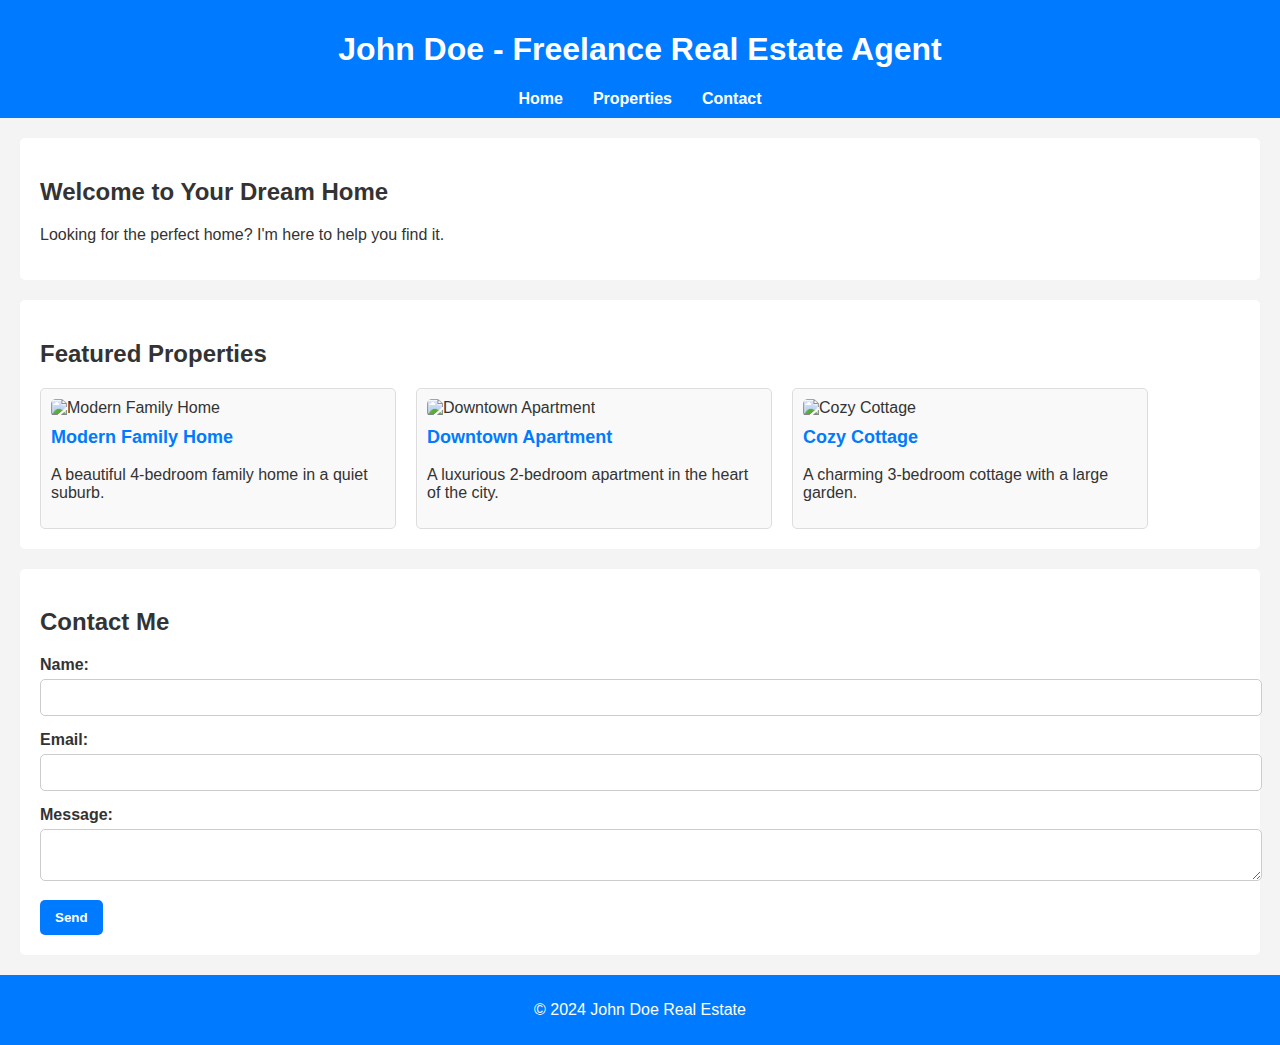
==== index.html @ 780e1798 "Update and rename html.html to index.html" ====
<!DOCTYPE html>
<html lang="en">
<head>
    <meta charset="UTF-8">
    <meta name="viewport" content="width=device-width, initial-scale=1.0">
    <title>Freelance Real Estate Agent</title>
    <link rel="stylesheet" href="styles.css">
</head>
<body>
    <header>
        <h1>John Doe - Freelance Real Estate Agent</h1>
        <nav>
            <ul>
                <li><a href="#home">Home</a></li>
                <li><a href="#properties">Properties</a></li>
                <li><a href="#contact">Contact</a></li>
            </ul>
        </nav>
    </header>

    <section id="home">
        <h2>Welcome to Your Dream Home</h2>
        <p>Looking for the perfect home? I'm here to help you find it.</p>
    </section>

    <section id="properties">
        <h2>Featured Properties</h2>
        <div class="property" id="property-list">
            <!-- Properties will be loaded here -->
        </div>
    </section>

    <section id="contact">
        <h2>Contact Me</h2>
        <form id="contactForm">
            <label for="name">Name:</label>
            <input type="text" id="name" name="name" required>

            <label for="email">Email:</label>
            <input type="email" id="email" name="email" required>

            <label for="message">Message:</label>
            <textarea id="message" name="message" required></textarea>

            <button type="submit">Send</button>
        </form>
    </section>

    <footer>
        <p>&copy; 2024 John Doe Real Estate</p>
    </footer>

    <script src="script.js"></script>
</body>
</html>
---- styles.css ----
body {
    font-family: Arial, sans-serif;
    margin: 0;
    padding: 0;
    background-color: #f4f4f4;
    color: #333;
}

header {
    background-color: #007bff;
    color: white;
    padding: 10px 0;
    text-align: center;
}

nav ul {
    list-style: none;
    padding: 0;
    margin: 0;
    display: flex;
    justify-content: center;
}

nav ul li {
    margin: 0 15px;
}

nav ul li a {
    color: white;
    text-decoration: none;
    font-weight: bold;
}

section {
    padding: 20px;
    margin: 20px;
    background-color: white;
    border-radius: 5px;
}

.property {
    display: flex;
    flex-wrap: wrap;
    gap: 20px;
}

.property-item {
    border: 1px solid #ddd;
    padding: 10px;
    border-radius: 5px;
    width: calc(33% - 40px);
    box-sizing: border-box;
    background-color: #f9f9f9;
}

.property-item img {
    max-width: 100%;
    border-radius: 5px;
}

.property-item h3 {
    margin-top: 10px;
    font-size: 18px;
    color: #007bff;
}

form label {
    display: block;
    margin-bottom: 5px;
    font-weight: bold;
}

form input, form textarea {
    width: 100%;
    padding: 10px;
    margin-bottom: 15px;
    border: 1px solid #ccc;
    border-radius: 5px;
}

form button {
    padding: 10px 15px;
    border: none;
    border-radius: 5px;
    background-color: #007bff;
    color: white;
    cursor: pointer;
    font-weight: bold;
}

form button:hover {
    background-color: #0056b3;
}

footer {
    text-align: center;
    padding: 10px;
    background-color: #007bff;
    color: white;
}
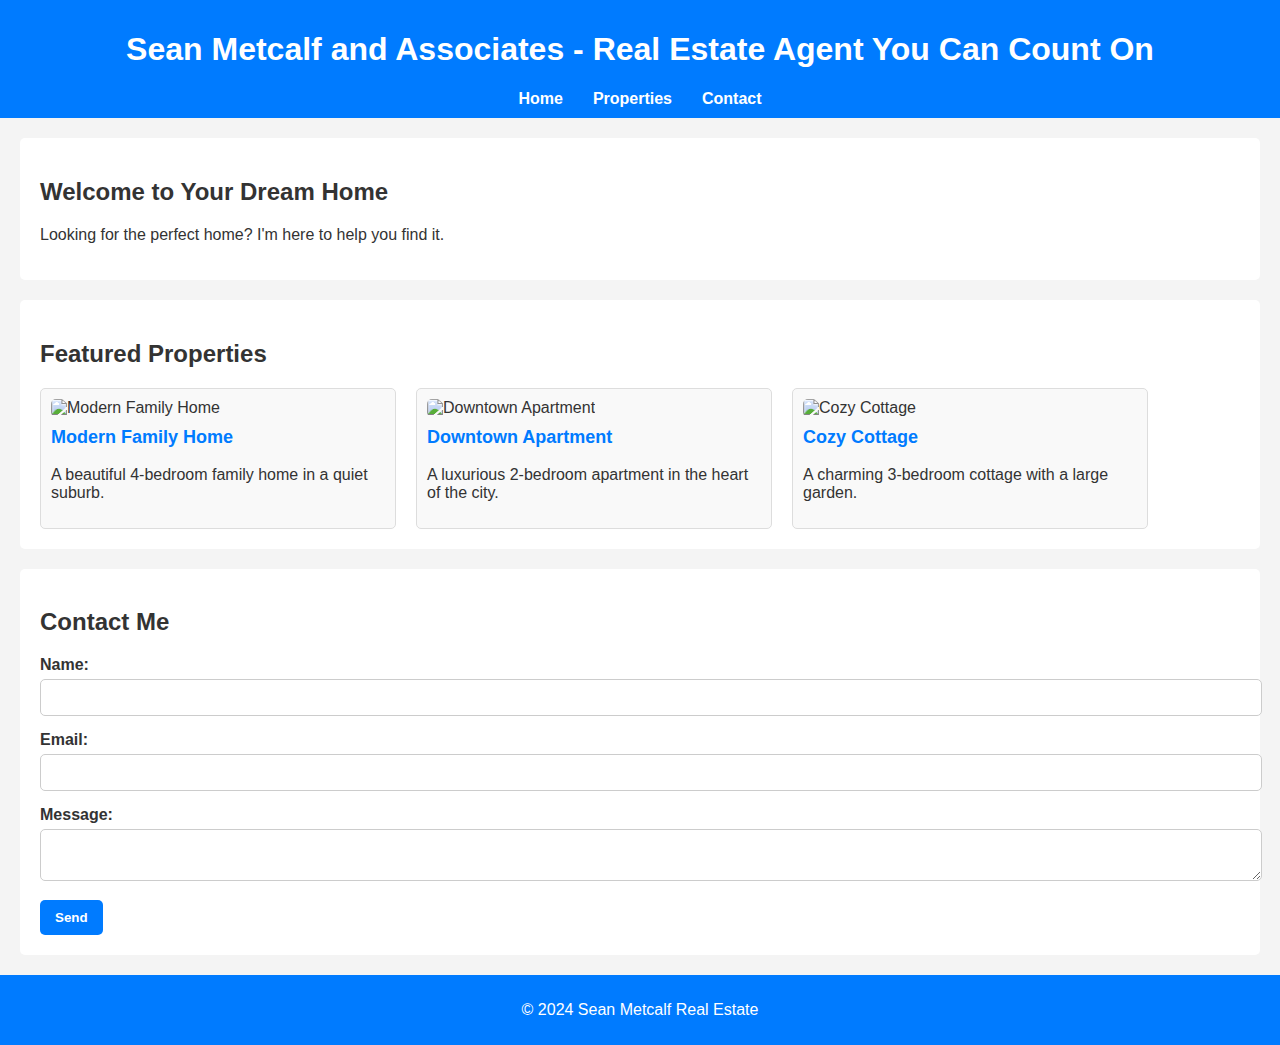
==== commit 61f3f820: "Add files via upload" ====
--- a/index.html
+++ b/index.html
@@ -8,7 +8,7 @@
 </head>
 <body>
     <header>
-        <h1>John Doe - Freelance Real Estate Agent</h1>
+        <h1>Sean Metcalf and Associates - Real Estate Agent You Can Count On</h1>
         <nav>
             <ul>
                 <li><a href="#home">Home</a></li>
@@ -32,22 +32,23 @@
 
     <section id="contact">
         <h2>Contact Me</h2>
-        <form id="contactForm">
-            <label for="name">Name:</label>
-            <input type="text" id="name" name="name" required>
+        <form id="contactForm" action="contact.php" method="POST">
+    		<label for="name">Name:</label>
+    		<input type="text" id="name" name="name" required>
 
-            <label for="email">Email:</label>
-            <input type="email" id="email" name="email" required>
+    		<label for="email">Email:</label>
+    		<input type="email" id="email" name="email" required>
 
-            <label for="message">Message:</label>
-            <textarea id="message" name="message" required></textarea>
+    		<label for="message">Message:</label>
+    		<textarea id="message" name="message" required></textarea>
 
-            <button type="submit">Send</button>
-        </form>
+    		<button type="submit">Send</button>
+	</form>
+
     </section>
 
     <footer>
-        <p>&copy; 2024 John Doe Real Estate</p>
+        <p>&copy; 2024 Sean Metcalf Real Estate</p>
     </footer>
 
     <script src="script.js"></script>
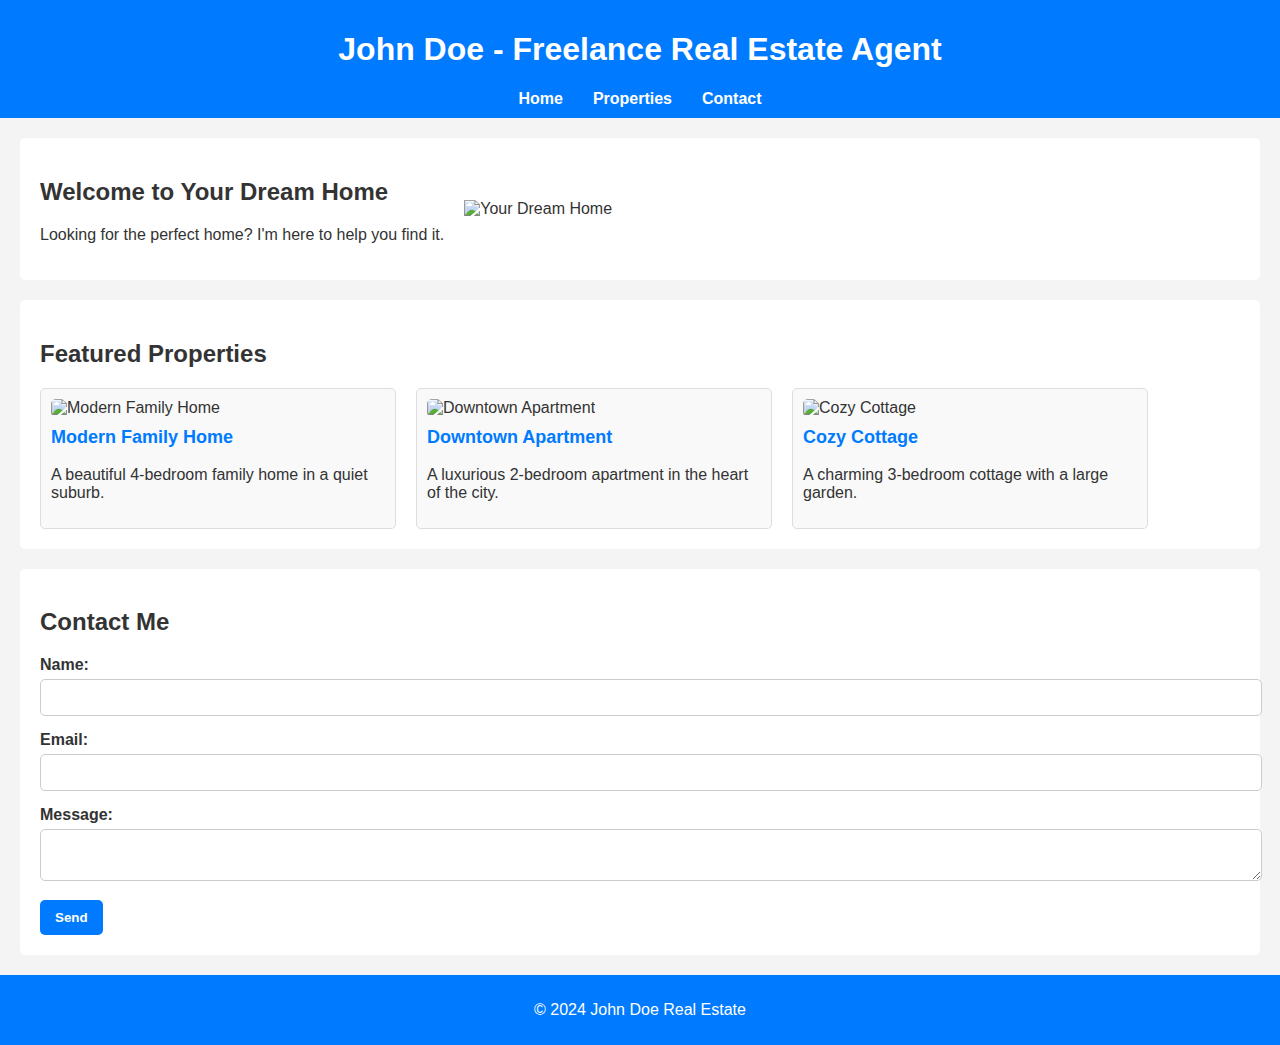
==== commit a5fd0fe0: "Added professional picture holder" ====
--- a/index.html
+++ b/index.html
@@ -8,7 +8,7 @@
 </head>
 <body>
     <header>
-        <h1>Sean Metcalf and Associates - Real Estate Agent You Can Count On</h1>
+        <h1>John Doe - Freelance Real Estate Agent</h1>
         <nav>
             <ul>
                 <li><a href="#home">Home</a></li>
@@ -18,9 +18,14 @@
         </nav>
     </header>
 
-    <section id="home">
-        <h2>Welcome to Your Dream Home</h2>
-        <p>Looking for the perfect home? I'm here to help you find it.</p>
+    <section id="home" style="display: flex; align-items: center;">
+        <div>
+            <h2>Welcome to Your Dream Home</h2>
+            <p>Looking for the perfect home? I'm here to help you find it.</p>
+        </div>
+        <div>
+            <img src="image.png" alt="Your Dream Home" style="width: 200px; margin-left: 20px;">
+        </div>
     </section>
 
     <section id="properties">
@@ -32,23 +37,22 @@
 
     <section id="contact">
         <h2>Contact Me</h2>
-        <form id="contactForm" action="contact.php" method="POST">
-    		<label for="name">Name:</label>
-    		<input type="text" id="name" name="name" required>
+        <form id="contactForm" action="https://formspree.io/f/yourFormId" method="POST">
+            <label for="name">Name:</label>
+            <input type="text" id="name" name="name" required>
 
-    		<label for="email">Email:</label>
-    		<input type="email" id="email" name="email" required>
+            <label for="email">Email:</label>
+            <input type="email" id="email" name="email" required>
 
-    		<label for="message">Message:</label>
-    		<textarea id="message" name="message" required></textarea>
+            <label for="message">Message:</label>
+            <textarea id="message" name="message" required></textarea>
 
-    		<button type="submit">Send</button>
-	</form>
-
+            <button type="submit">Send</button>
+        </form>
     </section>
 
     <footer>
-        <p>&copy; 2024 Sean Metcalf Real Estate</p>
+        <p>&copy; 2024 John Doe Real Estate</p>
     </footer>
 
     <script src="script.js"></script>
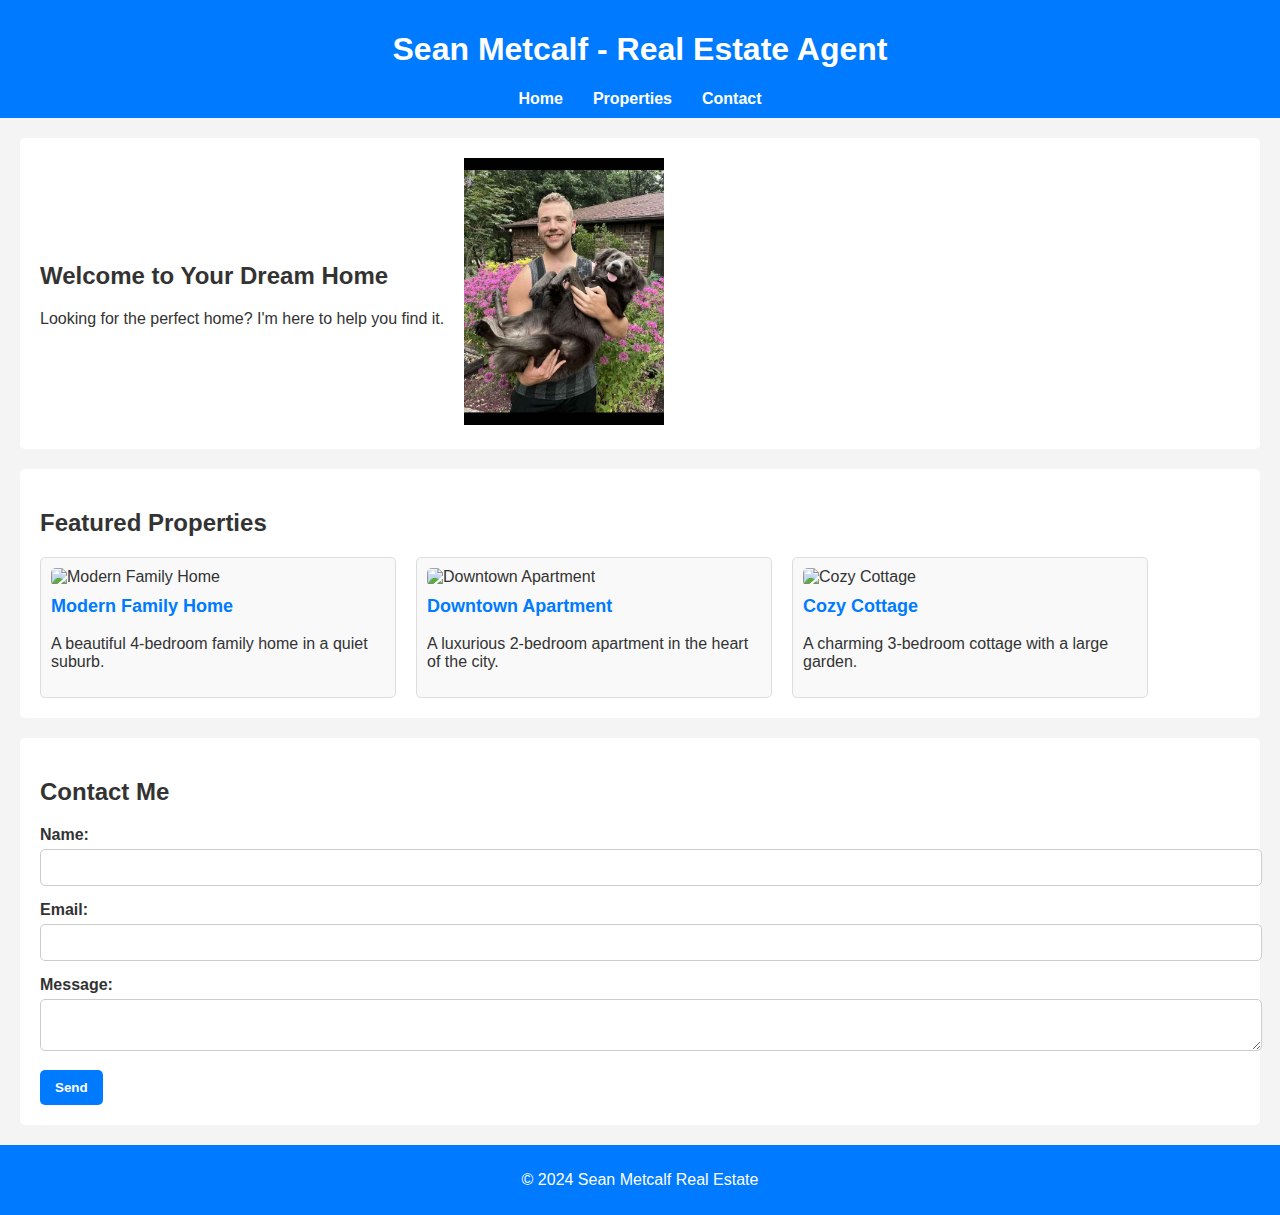
==== commit 759436b4: "updated name" ====
--- a/index.html
+++ b/index.html
@@ -8,7 +8,7 @@
 </head>
 <body>
     <header>
-        <h1>John Doe - Freelance Real Estate Agent</h1>
+        <h1>Sean Metcalf - Real Estate Agent</h1>
         <nav>
             <ul>
                 <li><a href="#home">Home</a></li>
@@ -52,7 +52,7 @@
     </section>
 
     <footer>
-        <p>&copy; 2024 John Doe Real Estate</p>
+        <p>&copy; 2024 Sean Metcalf Real Estate</p>
     </footer>
 
     <script src="script.js"></script>
